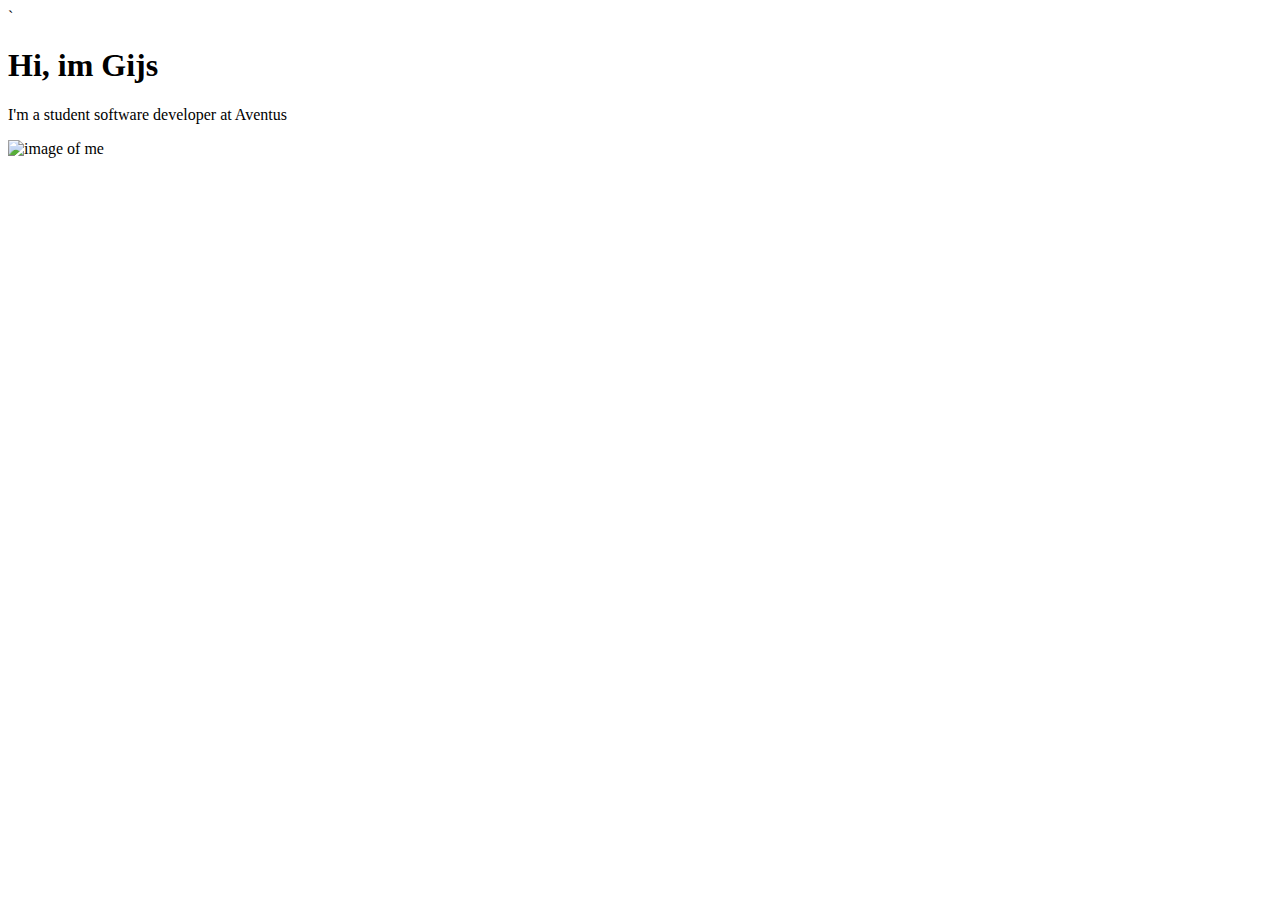
==== gijs/index.html @ e883d9bb "initial" ====
<!doctype html>
<html lang="en">
  <head>
    <meta charset="utf-8">
    <meta name="viewport" content="width=device-width, initial-scale=1, shrink-to-fit=no">
    <meta name="description" content="">
    <meta name="author" content="Gijs">
    <link rel="icon" href="../docs/4.0/assets/img/favicons/favicon.ico">

    <title>Page about Gijs</title>

      <!-- Bootstrap core CSS -->
    <link href="https://cdn.jsdelivr.net/npm/bootstrap@5.3.0/dist/css/bootstrap.min.css" rel="stylesheet" integrity="sha384-9ndCyUaIbzAi2FUVXJi0CjmCapSmO7SnpJef0486qhLnuZ2cdeRhO02iuK6FUUVM" crossorigin="anonymous">

    <!-- Custom styles for this template -->
    <link href="custom.css" rel="stylesheet">
  </head>
  <body>
    <header class="row">
      <div class="col-7">`
        <h1>Hi, im Gijs</h1>
        <p>I'm a student software developer at Aventus</p>
        <p></p>

      </div>
      <div class="col-5">
        <img class="w-100" src="images/FUCK YOU.jpg" alt="image of me">
      </div>
    </header>

  </body>
</html>
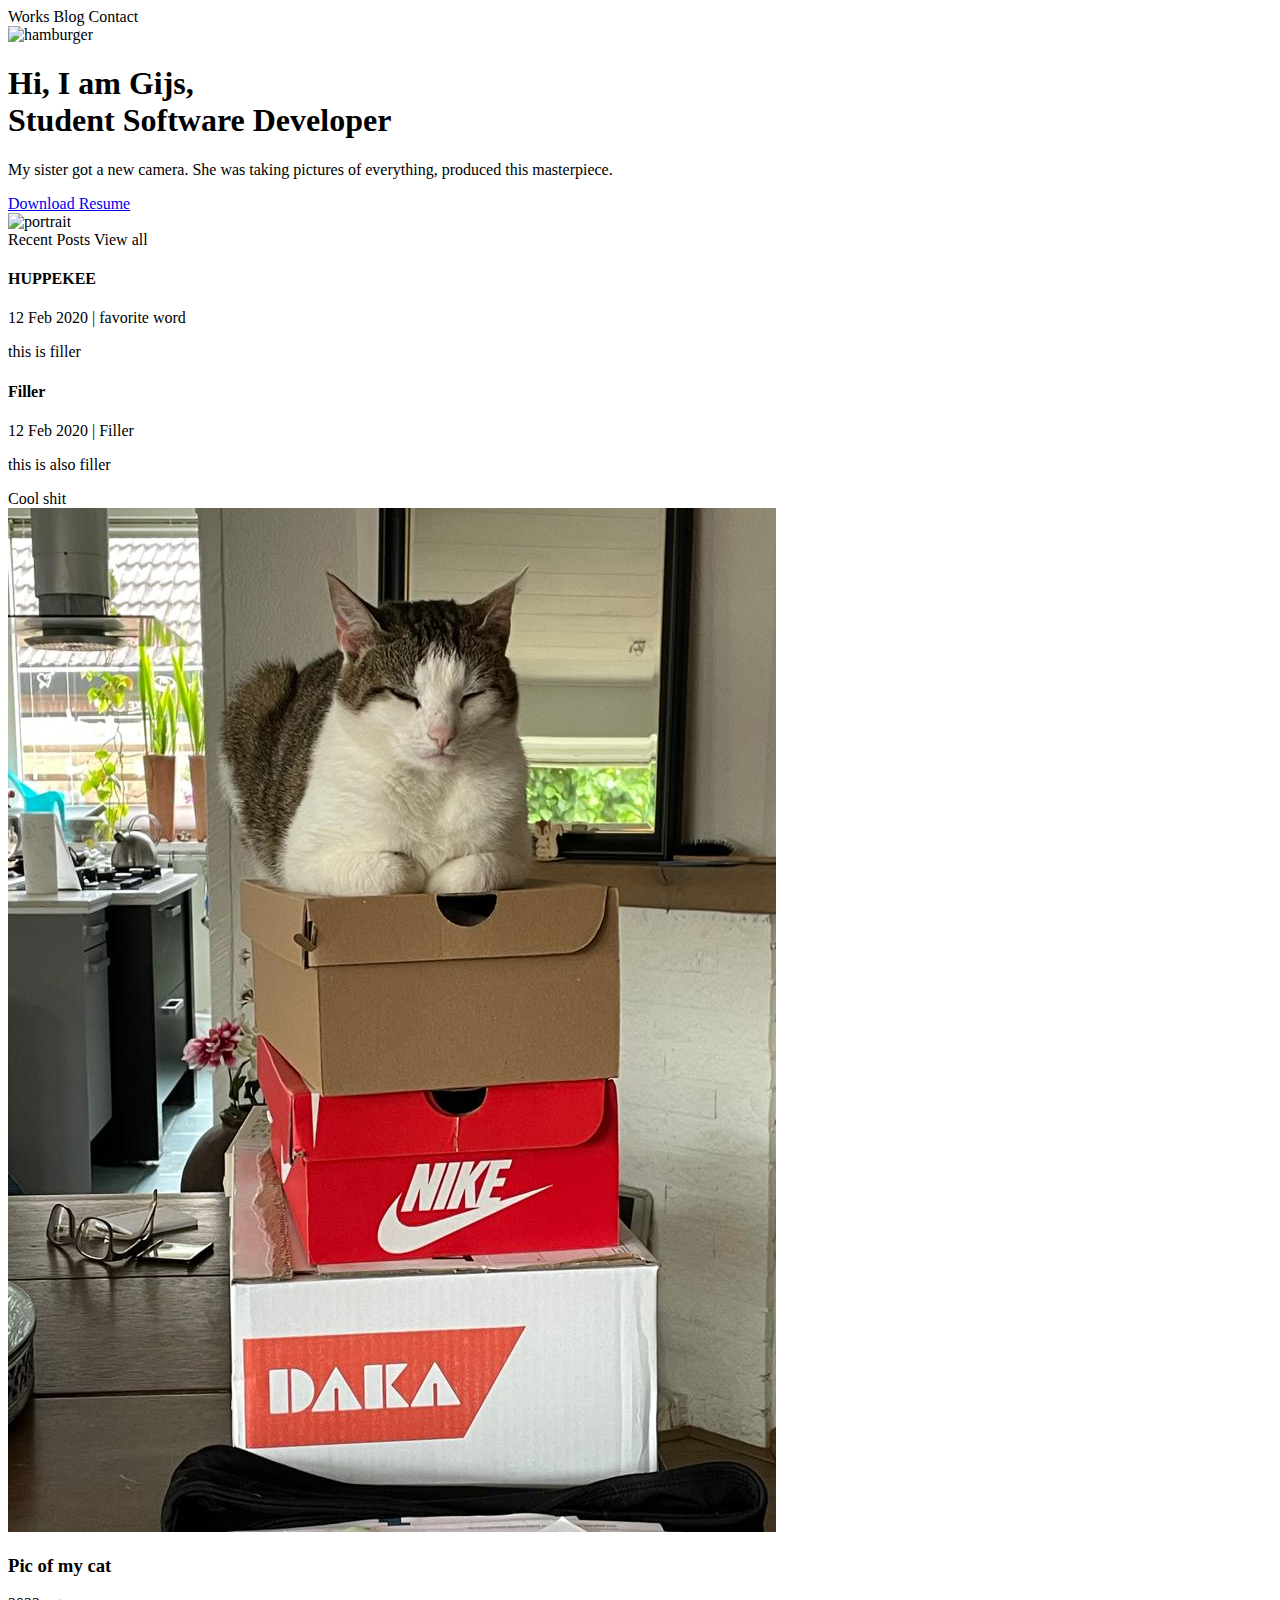
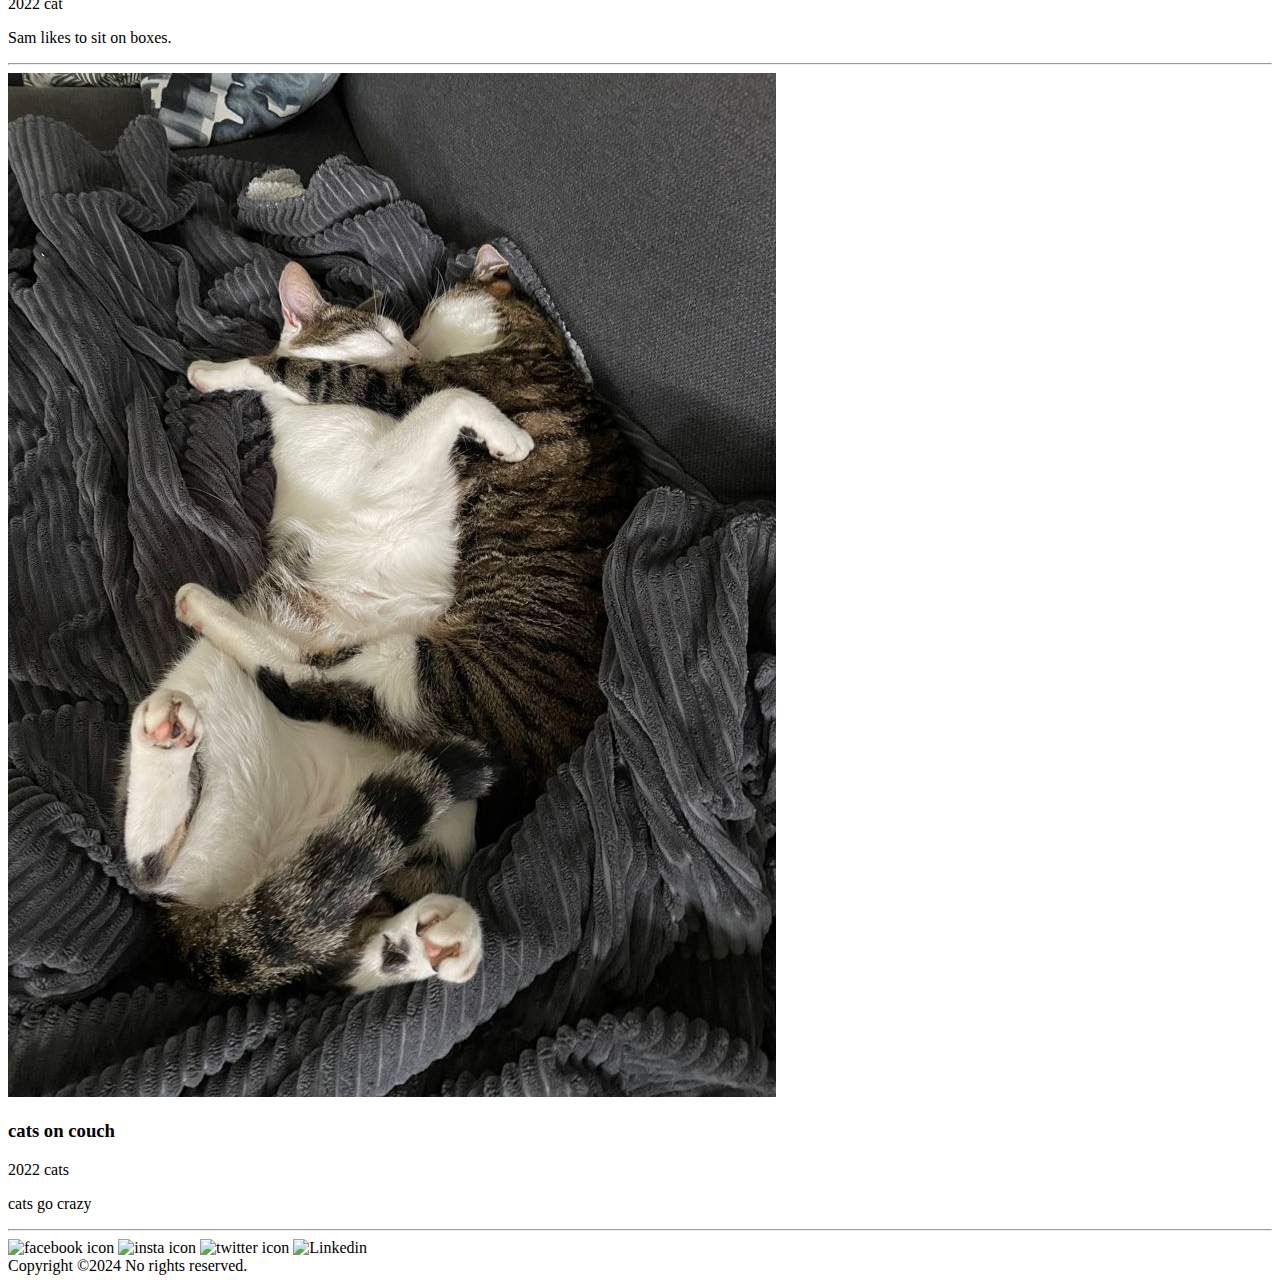
==== commit 78243b8f: "final" ====
--- a/gijs/index.html
+++ b/gijs/index.html
@@ -1,32 +1,113 @@
-<!doctype html>
-<html lang="en">
-  <head>
-    <meta charset="utf-8">
-    <meta name="viewport" content="width=device-width, initial-scale=1, shrink-to-fit=no">
-    <meta name="description" content="">
-    <meta name="author" content="Gijs">
-    <link rel="icon" href="../docs/4.0/assets/img/favicons/favicon.ico">
+<!DOCTYPE html>
+<html>
+    <head>
+        <link href="https://cdn.jsdelivr.net/npm/bootstrap@5.0.2/dist/css/bootstrap.min.css" rel="stylesheet" integrity="sha384-EVSTQN3/azprG1Anm3QDgpJLIm9Nao0Yz1ztcQTwFspd3yD65VohhpuuCOmLASjC" crossorigin="anonymous">
 
-    <title>Page about Gijs</title>
+        <link rel="preconnect" href="https://fonts.googleapis.com">
+        <link rel="preconnect" href="https://fonts.gstatic.com" crossorigin>
+        <link href="https://fonts.googleapis.com/css2?family=Heebo:wght@100;200;300;400;500;600;700;800;900&display=swap" rel="stylesheet">
 
-      <!-- Bootstrap core CSS -->
-    <link href="https://cdn.jsdelivr.net/npm/bootstrap@5.3.0/dist/css/bootstrap.min.css" rel="stylesheet" integrity="sha384-9ndCyUaIbzAi2FUVXJi0CjmCapSmO7SnpJef0486qhLnuZ2cdeRhO02iuK6FUUVM" crossorigin="anonymous">
+        <link rel="stylesheet" href="style.css">
 
-    <!-- Custom styles for this template -->
-    <link href="custom.css" rel="stylesheet">
-  </head>
-  <body>
-    <header class="row">
-      <div class="col-7">`
-        <h1>Hi, im Gijs</h1>
-        <p>I'm a student software developer at Aventus</p>
-        <p></p>
+        <meta name="viewport" content="width=device-width, initial-scale=1.0">
+        <title>John.</title>
+    </head>
 
-      </div>
-      <div class="col-5">
-        <img class="w-100" src="images/FUCK YOU.jpg" alt="image of me">
-      </div>
-    </header>
+    <body class="m-0">
+        <nav class="d-flex p-4 mb-md-5 justify-content-end bd-highlight">
+            <div class="largenav">
+                <a class="p-3">Works</a>
+                <a class="p-3">Blog</a>
+                <a class="p-3">Contact</a>
+            </div>
+            <div class="mobilenav">
+                <img src="assets/menuhamburger.svg" alt="hamburger">
+            </div>
+        </nav>
 
-  </body>
+
+        <div class="row-boxed">
+        <div class="d-flex flex-column-reverse flex-md-row align-items-center justify-content-between py-5 mb-5 text-center text-md-start">
+            <div class="headertextcol px-2">
+                <h1 class="mb-3">Hi, I am Gijs, <br> Student Software Developer</h1>
+                <p class="mb-4">My sister got a new camera. She was taking pictures of everything, produced this masterpiece.</p>
+                <a href="https://www.youtube.com/watch?v=xvFZjo5PgG0" class="red-cta-button p-2 px-3 rounded">Download Resume</a>
+            </div>
+            <div class="text-center px-2 mb-5 mb-md-0 headerimgcol"><img class="rounded-pill portrait-box-shadow img-fluid" src="assets/FUCK YOU.jpg" alt="portrait"></div>
+        </div>
+        </div>
+
+
+        <div class="recent-posts-row py-3 pb-4">
+            <div class="row row-boxed">
+                <div class="col-12 mb-3 d-flex justify-content-between">
+                    <span class="fs-5">Recent Posts</span>
+                    <a class="recent-post-view-all-text">View all</a>
+                </div>
+                <div class="col-12 px-0 px-md-2 col-md-6 mb-3 mb-md-0">
+                    <div class="p-3 rounded recent-post h-100">
+                        <h4>HUPPEKEE</h4>
+                        <div class="d-flex recentpostsubtext py-4">
+                            <span>12 Feb 2020</span>
+                            <span class="px-3">|</span>
+                            <span>favorite word</span>
+                        </div>
+                        <p>this is filler</p>
+                    </div>
+                </div>
+
+                <div class="col-12 px-0 px-md-2 col-md-6 mb-3 mb-md-0">
+                    <div class="p-3 rounded recent-post h-100">
+                        <h4>Filler</h4>
+                        <div class="d-flex recentpostsubtext py-4">
+                            <span class="">12 Feb 2020</span>
+                            <span class="px-3">|</span>
+                            <span class="">Filler</span>
+                        </div>
+                        <p>this is also filler</p>
+                    </div>
+                </div>
+            </div>
+        </div>
+
+        
+        <div class="row row-boxed my-5">
+            <div class="col-12 px-0 px-md-2 fs-5 text-center text-md-start">Cool shit</div>
+            <div class="col-12 row my-3 mx-auto px-0">
+                <img class="col-12 col-md-6 col-lg-4 img-fluid rounded mb-3 px-0 px-md-2 mb-md-0" src="assets/sam op doos.png" alt="dashboards">
+                <div class="col-12 col-md-6 col-lg-8 px-0 px-md-2">
+                    <h3>Pic of my cat</h3>
+                    <div class="d-flex align-items-center mb-3">
+                        <span class="year-pill rounded-pill px-2">2022</span>
+                        <span class="category-text ps-3 fs-5">cat</span>
+                    </div>
+                    <p>Sam likes to sit on boxes.</p>
+                </div>
+            </div>
+            <hr>
+            <div class="col-12 px-0 row my-3 mx-auto px-0">
+                <img class="col-12 col-md-6 col-lg-4 img-fluid rounded mb-3 px-0 px-md-2 mb-md-0" src="assets/sam moos bank.png" alt="dashboards">
+                <div class="col-12 col-md-6 col-lg-8 px-0 px-md-2">
+                    <h3>cats on couch</h3>
+                    <div class="d-flex align-items-center mb-3">
+                        <span class="year-pill rounded-pill px-2">2022</span>
+                        <span class="category-text ps-3 fs-5">cats</span>
+                    </div>
+                    <p>cats go crazy</p>
+                </div>
+            </div>
+            <hr>
+        </div>
+
+        <footer class="row row-boxed mb-5">
+            <div class="col-12 mx-auto d-flex justify-content-center">
+                <img class="img-fluid p-3" src="assets/fb icon.png" alt="facebook icon">
+                <img class="img-fluid p-3" src="assets/insta icon.png" alt="insta icon">
+                <img class="img-fluid p-3" src="assets/twt icon.png" alt="twitter icon">
+                <img class="img-fluid p-3" src="assets/ldn icon.png" alt="Linkedin">
+            </div>
+            <div class="col-12 text-center">Copyright ©2024 No rights reserved.</div>
+        </footer>
+
+    </body>
 </html>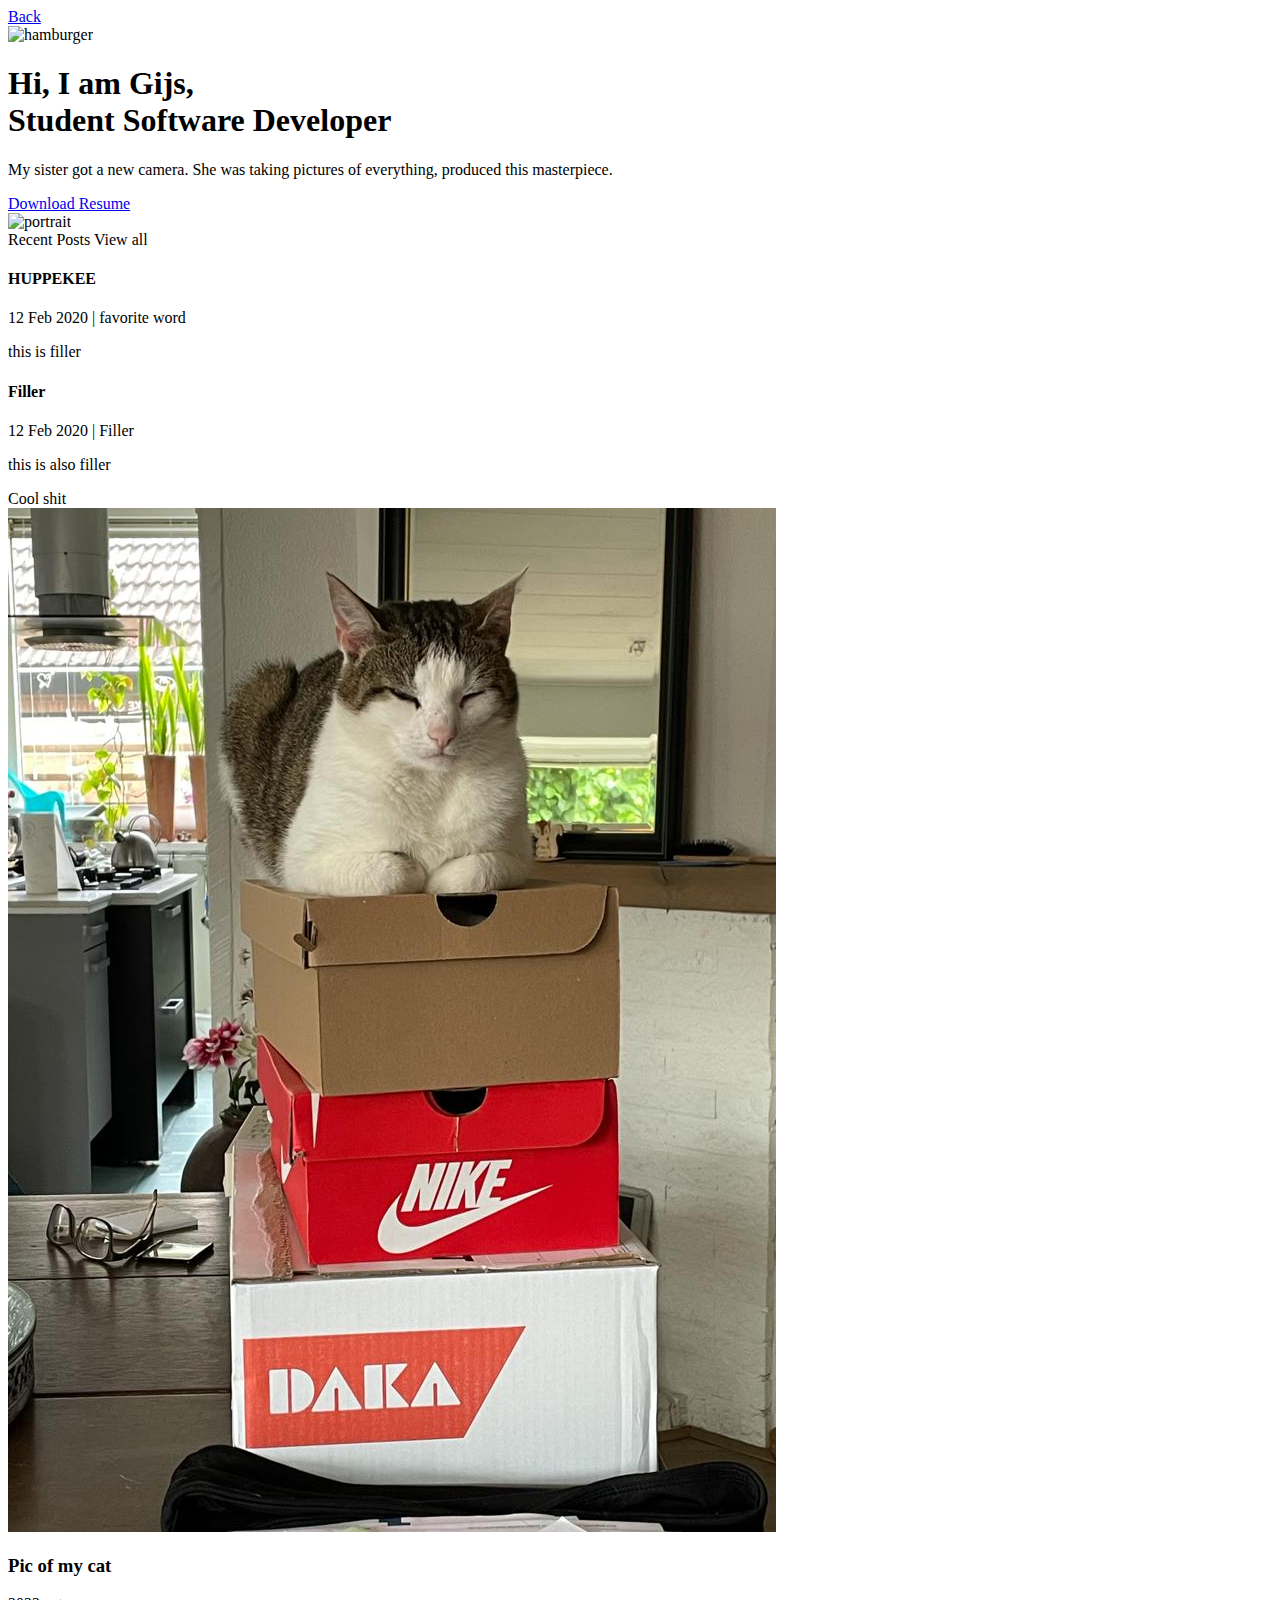
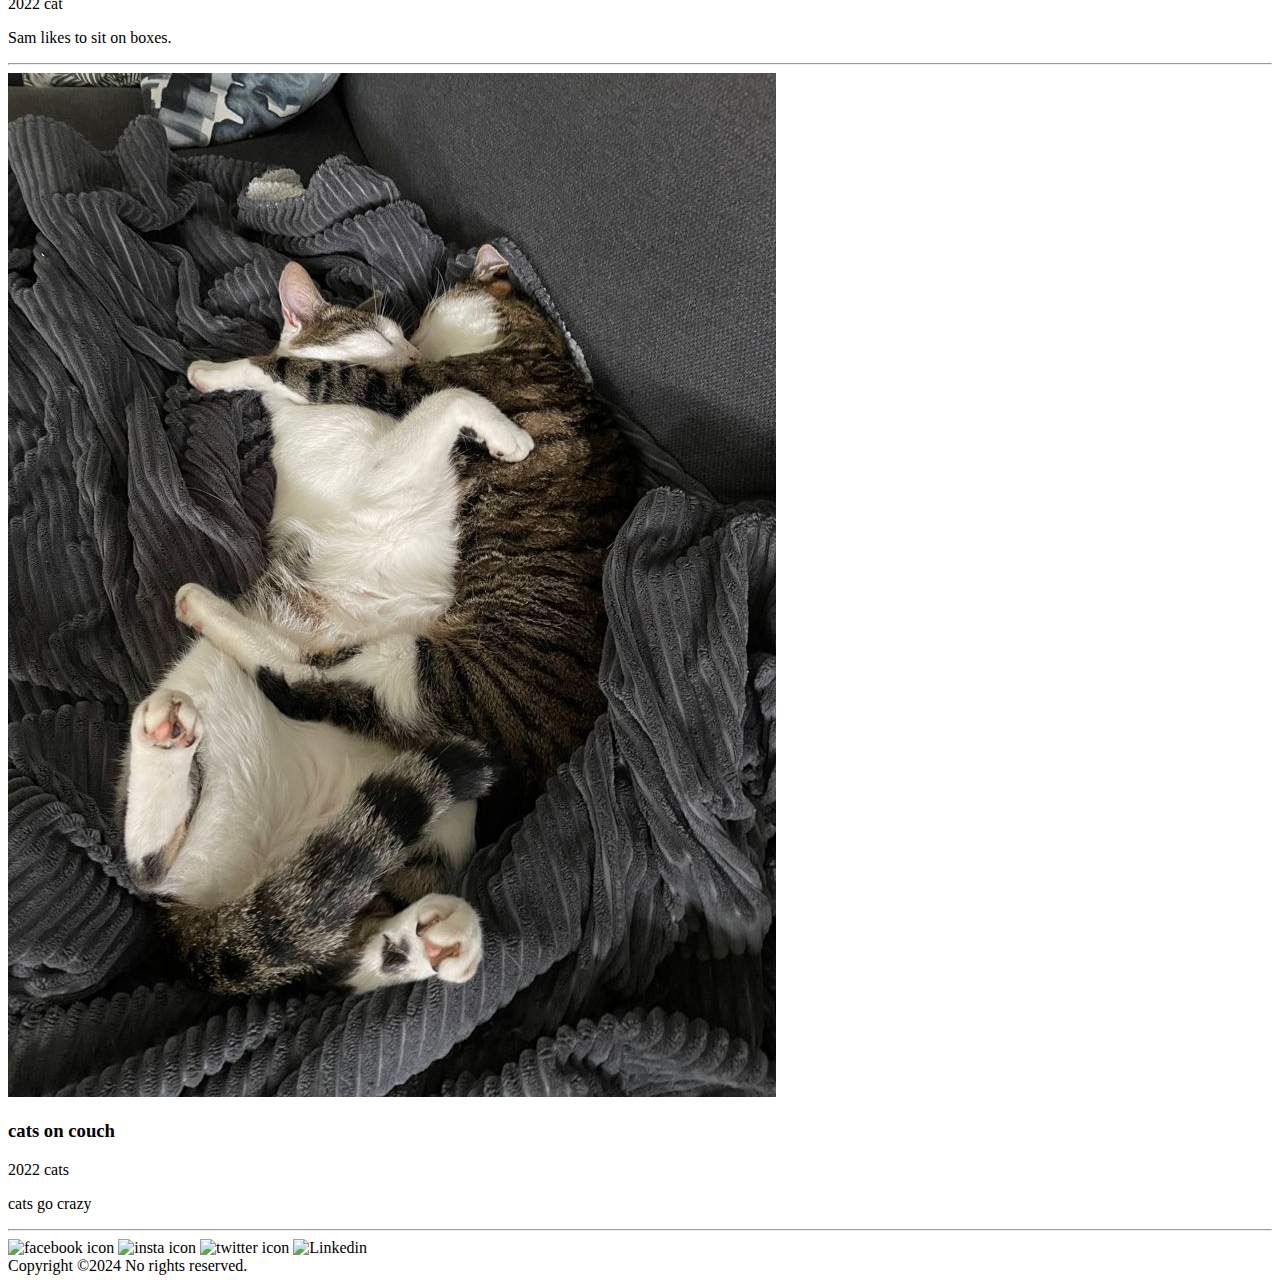
==== commit 4ccf0f0e: "Merge pull request #16 from GijsAventus/gijs-pagina" ====
--- a/gijs/index.html
+++ b/gijs/index.html
@@ -16,9 +16,7 @@
     <body class="m-0">
         <nav class="d-flex p-4 mb-md-5 justify-content-end bd-highlight">
             <div class="largenav">
-                <a class="p-3">Works</a>
-                <a class="p-3">Blog</a>
-                <a class="p-3">Contact</a>
+                <a href="../index.html" class="p-3">Back</a>
             </div>
             <div class="mobilenav">
                 <img src="assets/menuhamburger.svg" alt="hamburger">
